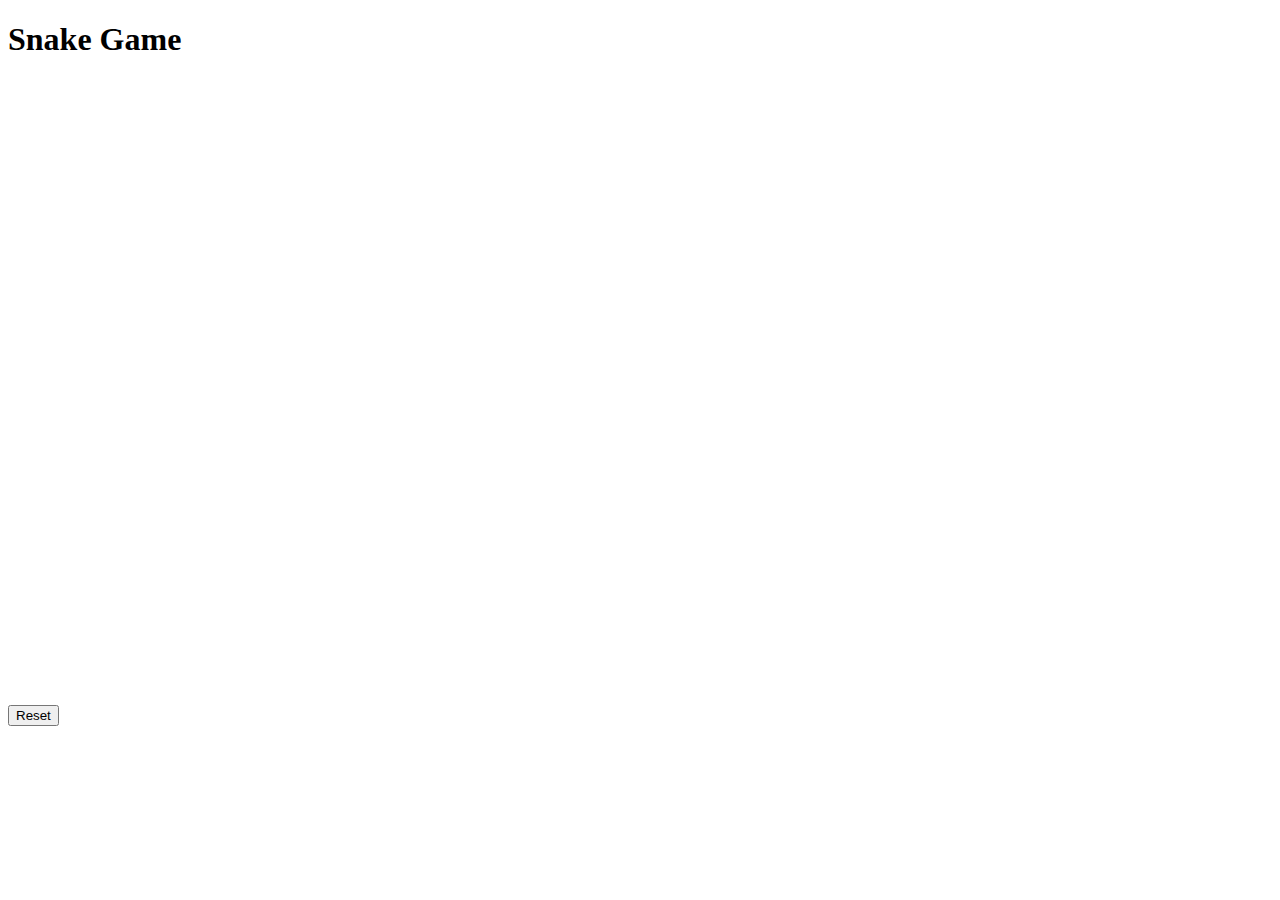
==== index.html @ 60dd39c6 "1st commit" ====
<!DOCTYPE html>
<html lang="en">
<head>
  <meta charset="UTF-8">
  <meta name="viewport" content="width=device-width, initial-scale=1.0">
  <link rel="stylesheet" href="/Snake Game/snake.css">
  <title>Snake Game</title>
</head>
<body>
  <div>
    <h1>Snake Game</h1>  
    <div>
      <canvas id="gamecanvas" width="600" height="600"></canvas>
    </div>
    <h1><label for="score" id="score"></label></h1>
    <button onclick="resetgame()" id="resetbtn">Reset</button>
  </div>
    <script src="/Snake Game/snake.js"></script>
</body>
</html>
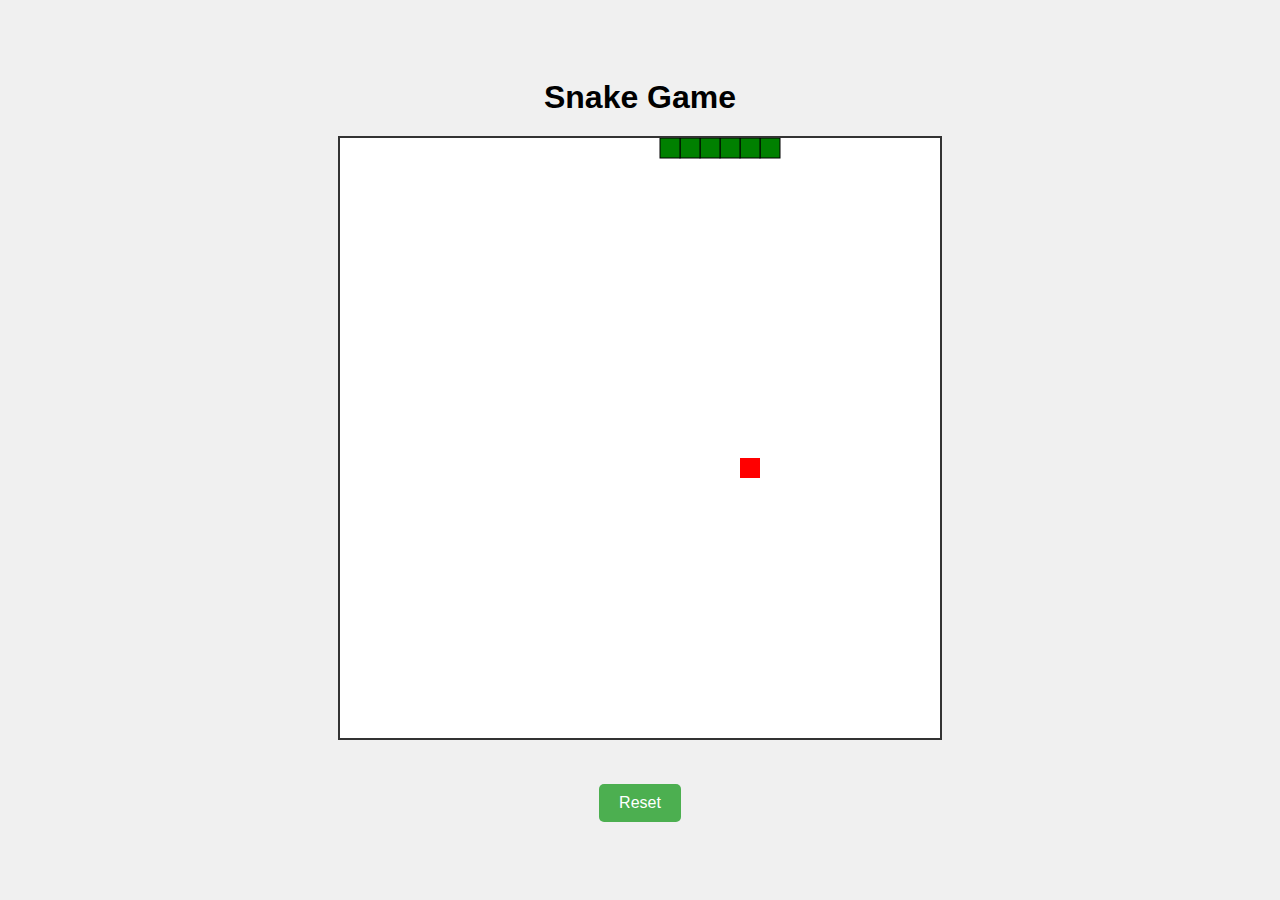
==== commit 3bca1fe6: "paths" ====
--- a/index.html
+++ b/index.html
@@ -3,7 +3,7 @@
 <head>
   <meta charset="UTF-8">
   <meta name="viewport" content="width=device-width, initial-scale=1.0">
-  <link rel="stylesheet" href="/Snake Game/snake.css">
+  <link rel="stylesheet" href="./snake.css">
   <title>Snake Game</title>
 </head>
 <body>
@@ -15,6 +15,6 @@
     <h1><label for="score" id="score"></label></h1>
     <button onclick="resetgame()" id="resetbtn">Reset</button>
   </div>
-    <script src="/Snake Game/snake.js"></script>
+    <script src="./snake.js"></script>
 </body>
 </html>
--- a/snake.css
+++ b/snake.css
@@ -0,0 +1,60 @@
+/* Reset default margin and padding */
+* {
+  margin: 0;
+  padding: 0;
+}
+
+/* Center the content */
+body,
+html {
+  height: 100%;
+  display: flex;
+  justify-content: center;
+  align-items: center;
+  background-color: #f0f0f0;
+  /* set background color */
+}
+
+/* Container styling */
+div {
+  text-align: center;
+}
+
+/* Title styling */
+h1 {
+  margin-bottom: 20px;
+  font-family: Arial, sans-serif;
+}
+
+/* Canvas styling */
+canvas {
+  border: 2px solid #333;
+  /* border color for canvas */
+  background-color: #fff;
+  /* background color for canvas */
+}
+
+/* Score label styling */
+#score {
+  font-size: 18px;
+  font-family: Arial, sans-serif;
+}
+
+/* Reset button styling */
+#resetbtn {
+  margin-top: 20px;
+  padding: 10px 20px;
+  background-color: #4CAF50;
+  /* green background */
+  color: white;
+  border: none;
+  border-radius: 5px;
+  cursor: pointer;
+  font-size: 16px;
+  font-family: Arial, sans-serif;
+}
+
+#resetbtn:hover {
+  background-color: #45a049;
+  /* dark green on hover */
+}